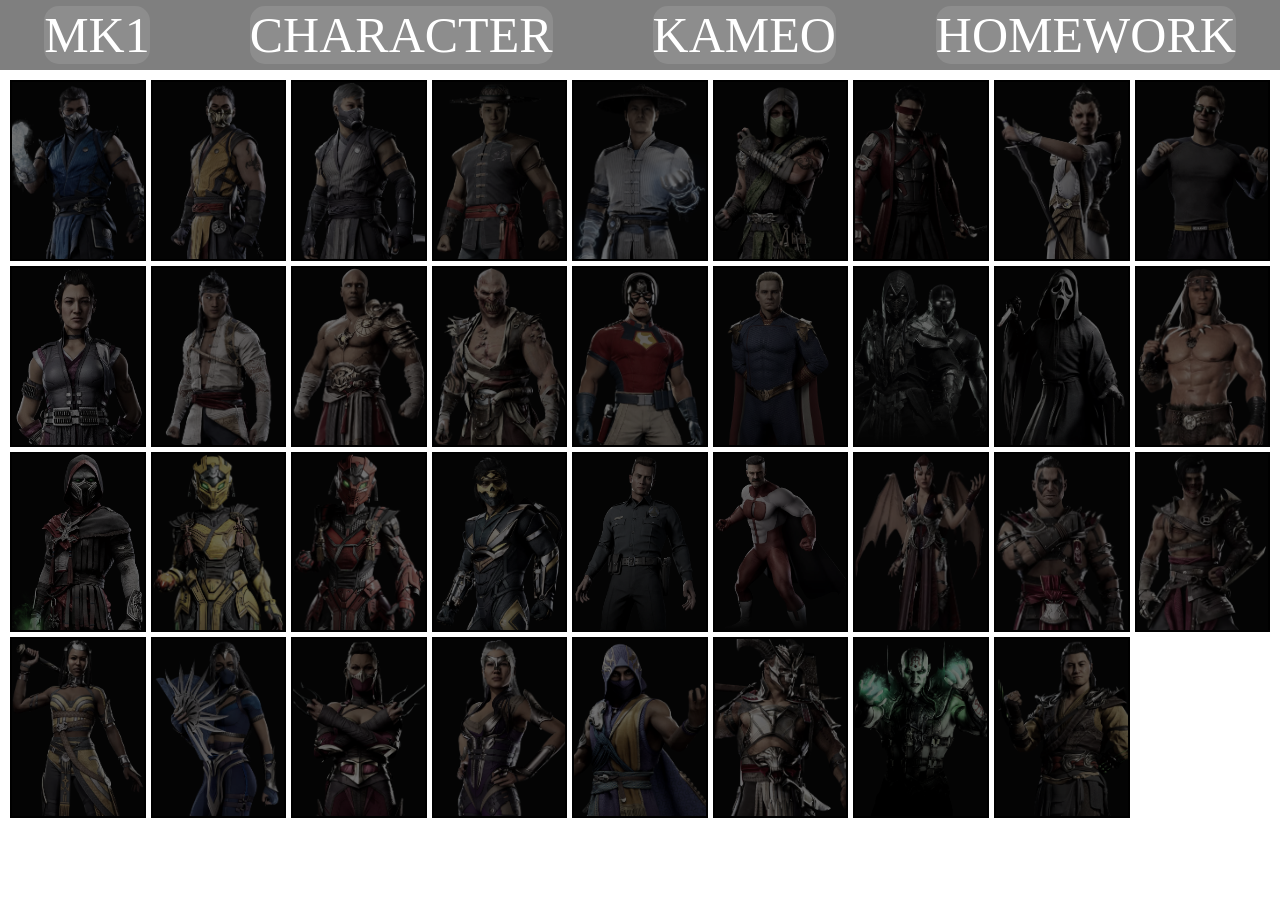
==== html/character.html @ e5477df3 "mk1" ====
<!DOCTYPE html>
<html lang="en">
<head>
    <meta charset="UTF-8">
    <title>Title</title>
    <link rel="stylesheet" href="../css/index.css">
    <link rel="stylesheet" href="../css/character.css">

</head>
<body>
<div class="head">
    <a href="../index.html" class="logo">
        <header class="link">MK1</header>
    </a>
    <a href="character.html">
        <div class="link" id="character">CHARACTER</div>
    </a>
    <a href="kameo.html">
        <div class="link" id="cameo">KAMEO</div>
    </a>
    <a href="homework.html">
        <div class="link" id="homeWork"> HOMEWORK</div>
    </a>
</div>








<div class="fighters">
    <div class="fighter" id="sub-zero" style="--img: url('../img/sub-zero.png')"><span>SUB-ZERO</span></div>
    <div class="fighter" id="scorpion" style="--img: url('../img/Scorpion.png')"><span>SCORPION</span></div>
    <div class="fighter" id="smoke" style="--img: url('../img/Smoke.png')"><span>SMOKE</span></div>
    <div class="fighter" id="kung-lao" style="--img: url('../img/Kung_Lao.png')"><span>KUNG LAO</span></div>
    <div class="fighter" id="raiden" style="--img: url('../img/Raiden.webp')"><span>RAIDEN</span></div>
    <div class="fighter" id="reptile" style="--img: url('../img/Reptile.png')"><span>REPTILE</span></div>
    <div class="fighter" id="kenshi" style="--img: url('../img/Kenshi.png')"><span>KENSHI</span></div>
    <div class="fighter" id="ashrah" style="--img: url('../img/Ashrah.webp')"><span>ASHRAH</span></div>
    <div class="fighter" id="johnny-cage" style="--img: url('../img/Johnny_Cage.png')"><span>JOHNNY CAGE</span></div>
    <div class="fighter" id="li-mei" style="--img: url('../img/LiMei.webp')"><span>LI MEI</span></div>
    <div class="fighter" id="liu-kang" style="--img: url('../img/Liu_Kang.png')"><span>LIU KANG</span></div>
    <div class="fighter" id="geras" style="--img: url('../img/Geras.webp')"><span>GERAS</span></div>
    <div class="fighter" id="baraka" style="--img: url('../img/Baraka.png')"><span>BARAKA</span></div>
    <div class="fighter" id="peacemaker" style="--img: url('../img/Peacemaker.png')"><span>PEACEMAKER</span></div>
    <div class="fighter" id="homelander" style="--img: url('../img/Homelander.webp')"><span>HOMELANDER</span></div>
    <div class="fighter" id="noob-saibot" style="--img: url('../img/Noob_saibot.png')"><span>NOOB SAIBOT</span></div>
    <div class="fighter" id="ghostface" style="--img: url('../img/Ghostface.webp')"><span>GHOSTFACE</span></div>
    <div class="fighter" id="conan" style="--img: url('../img/Conan.webp')"><span>CONAN</span></div>
    <div class="fighter" id="ermac" style="--img: url('../img/Ermac.webp')"><span>ERMAC</span></div>
    <div class="fighter" id="cyrax" style="--img: url('../img/Cyrax_MK1.webp')"><span>CYRAX</span></div>
    <div class="fighter" id="sektor" style="--img: url('../img/Sektor.webp')"><span>SEKTOR</span></div>
    <div class="fighter" id="takeda" style="--img: url('../img/Takeda.webp')"><span>TAKEDA</span></div>
    <div class="fighter" id="t-1000" style="--img: url('../img/T-1000.webp')"><span>T-1000</span></div>
    <div class="fighter" id="omni-man" style="--img: url('../img/Omni_Man.webp')"><span>OMNI-MAN</span></div>
    <div class="fighter" id="nitara" style="--img: url('../img/Nitara.webp')"><span>NITARA</span></div>
    <div class="fighter" id="reiko" style="--img: url('../img/Reiko.webp')"><span>REIKO</span></div>
    <div class="fighter" id="havik" style="--img: url('../img/Havik.webp')"><span>HAVIK</span></div>
    <div class="fighter" id="tanya" style="--img: url('../img/Tanya.webp')"><span>TANYA</span></div>
    <div class="fighter" id="kitana" style="--img: url('../img/Kitana.png')"><span>KITANA</span></div>
    <div class="fighter" id="mileena" style="--img: url('../img/Mileena.png')"><span>MILEENA</span></div>
    <div class="fighter" id="sindel" style="--img: url('../img/Sindel.png')"><span>SINDEL</span></div>
    <div class="fighter" id="rain" style="--img: url('../img/Rain.png')"><span>RAIN</span></div>
    <div class="fighter" id="general-shao" style="--img: url('../img/General_Shao.png')"><span>GENERAL SHAO</span></div>
    <div class="fighter" id="quan-chi" style="--img: url('../img/kyan_chi.png')"><span>QUAN CHI</span></div>
    <div class="fighter" id="shang-tsung" style="--img: url('../img/ShangTsung.png')"><span>SHANG TSUNG</span></div>
</div>
<div class="fm" id="fighterModal">
    <div class="fm__box">
        <button class="fm__close" aria-label="Закрыть">×</button>
        <button class="fm__nav fm__prev" aria-label="Предыдущий">‹</button>
        <button class="fm__nav fm__next" aria-label="Следующий">›</button>

        <div class="fm__portrait"></div>

        <div class="fm__body">
            <h2 class="fm__name"></h2>
            <div class="fm__tabs">
                <button class="fm__tab active" data-tab="info">Инфо</button>
                <button class="fm__tab" data-tab="combos">Комбо</button>
                <button class="fm__tab" data-tab="fatality">Фаталити</button>
            </div>
            <div class="fm__content"></div>
        </div>
    </div>
</div>







<div class="modal" id="modal">
    <div class="modal1">
        <div class="modal1_content">Регистрация</div>
        <div class="modal1_input_content">Gmail</div>
        <input type="text" class="inputModal" id="gmail_input">

        <div class="modal1_input_content">Phone Number</div>
        <input type="text" class="inputModal" id="phone_input">
        <span class="result"></span>
        <button class="modal_btn">ПРОВЕРИТЬ </button>

    </div>
</div>
<script src="../js/main.js"></script>
<script src="../js/fighters.js"></script>
<script src="../js/character.js"></script>

</body>
</html>
---- css/index.css ----
body{
    background-image: url("https://i.playground.ru/i/pix/3440147/image.jpg");
    background-size: cover;
    padding: 0;
    margin: 0;
    background-position: center;
    background-repeat: no-repeat;
    background-attachment: fixed;
}
.head{
    width: 100%;
    background-color: #00000080;
    height: 70px;
    display: flex;
    justify-content: center;
    align-items: center;
    gap: 100px;
    font-size: 50px;
    color: white;
    text-align: center;
    font-family: "Comic Sans MS", cursive;
}
.link{
    border: 3px rgb(255 255 255 / 0.11);
    border-radius: 15px;
    background-color: rgb(255 255 255 / 0.11);
    transition: transform 0.6s ease, background-color 0.6s ease,color 0.9s ease;

}
.link:hover{
    transform: scale(1.2);
    color: #42aee8;
    background-color: rgb(255 255 255 / 0.42);
    cursor: pointer;
}
.modal{
    display: none;
}
.modal.active{
    display: block;
    width: 100%;
    height: 100% ;
    position: fixed;
    inset: 0;
    background-color: rgb(0 0 0 / 0.85);
}

.modal1{
    width: 25%;
    height: 55%;
    position: absolute;
    top: 25%;
    left: 37.5%;
    background-color: rgb(60 31 89);
    border: 10px solid #1f0832;
    border-radius: 15px;

    font-family: Arial, Helvetica, sans-serif;

}
.inputModal{
    display: flex;
    justify-content: center;
    align-items: center;
    width: 70%;
    height: 10%;
    margin: 25px auto;
    border: 5px solid #8309d6;
    border-radius: 10px;
    background-color: rgb(110 98 98);
    cursor: pointer;
    font-size: 50px;
    transition: transform 0.6s ease;
}
.inputModal:hover{
    transform: scale(1.05);
}
.modal1_content{
    display: flex;
    justify-content: center;
    align-items: center;
    width: 99%;
    height: 10%;
    font-size: 50px;
    color: #1c17bd;
}
.modal_btn{
    display: flex;
    justify-content: center;
    align-items: center;
    width: 50%;
    height: 10%;
    margin:  auto;
    border: 3px solid #8309d6;
    background-color: rgb(119 0 255);
    border-radius: 10px;
    cursor: pointer;
    color: #000000;
    font-size: 32px;
    font-family: Arial, Helvetica, sans-serif;
    font-weight: bold;
    transition: transform 0.3s ease, color 2.9s ease;
}
.modal_btn:hover{
    transform: scale(1.25);
    color: #066722;
}
.modal1_input_content{
    display: flex;
    justify-content: center;
    align-items: center;
    color: #000107;
    font-size: 32px;
    margin-top: 10px;
}
.result{
    display: flex;
    justify-content: center;
     align-items: center;
    background-color: rgb(0 0 0 / 0);
    width: 300px;
    font-size: 50px;
    height: 40px;
    margin: auto auto;
}
a{
    color: white;
    text-decoration: none;
}

.hero {
    position: relative;
    height: 100vh;
    overflow: hidden;
    background: #000;
}

/* видео «cover»: заполняет экран любой формы, лишнее обрезается */
.hero__video {
    position: absolute;
    top: 50%;
    left: 50%;
    width: 100vw;
    height: 56.25vw;          /* 16:9 */
    min-width: 177.78vh;
    min-height: 100vh;
    transform: translate(-50%, -50%);
    pointer-events: none;     /* YouTube не показывает интерфейс */
    opacity: 0;
    transition: opacity 1s ease;
}

.hero.ready .hero__video { opacity: 1; }

/* затемнение, чтобы поверх видео читался текст */
.hero__shade {
    position: absolute;
    inset: 0;
    background: linear-gradient(to bottom, rgb(0 0 0 / 0.5), transparent 30%, rgb(0 0 0 / 0.6));
    pointer-events: none;
}
.random {
    padding: 80px 20px;
    background: rgb(10 10 10 / 0);
    color: white;
    text-align: center;
}

.random__title {
    margin: 0 0 40px;
    font-size: clamp(28px, 4vw, 48px);
    text-transform: uppercase;
    letter-spacing: 3px;
    color: #1c17bd;
    box-shadow: 10px 10px 10px #000;
    background-color: black;
}

.random__grid {
    display: grid;
    grid-template-columns: repeat(2, minmax(0, 280px));
    gap: 30px;
    justify-content: center;
}

.rcard {
    --color: #ffffff;
    display: flex;
    flex-direction: column;
    text-align: left;
    background: rgb(17 17 17 / 1);
    border: 3px solid var(--color);
    box-shadow: 0 0 30px color-mix(in srgb, var(--color) 60%, transparent);
    transition: opacity 0.3s ease, transform 0.3s ease;
}

.rcard.hide { opacity: 0; transform: translateY(15px); }

.rcard__img {
    aspect-ratio: 4 / 3;
    background-image: var(--img);
    background-size: cover;
    background-position: top center;
    background-repeat: no-repeat;
    background-color: color-mix(in srgb, var(--color) 20%, #0a0a0a);
}

.rcard__body { padding: 20px; }

.rcard__tag {
    font-size: 14px;
    letter-spacing: 2px;
    text-transform: uppercase;
    color: #999;
}

.rcard__name {
    margin: 6px 0 12px;
    font-size: 32px;
    text-transform: uppercase;
    color: var(--color);
}

.rcard__text {
    margin: 0 0 16px;
    line-height: 1.5;
    color: #ccc;
}

.rcard__link {
    display: inline-block;
    padding: 8px 18px;
    border: 2px solid var(--color);
    color: var(--color);
    text-transform: uppercase;
    transition: background 0.2s, color 0.2s;
}

.rcard__link:hover {
    background: var(--color);
    color: #000;
}

.random__btn {
    margin-top: 40px;
    padding: 12px 36px;
    background: transparent;
    color: white;
    border: 2px solid white;
    font-size: 20px;
    text-transform: uppercase;
    cursor: pointer;
    transition: background 0.2s, color 0.2s;
}

.random__btn:hover { background: white; color: black; }

@media (max-width: 900px) {
    .random__grid { grid-template-columns: 1fr; }
}
.games {
    padding: 80px 20px;
    background: rgb(5 5 5 / 0.72);
    backdrop-filter: blur(6px);
    color: white;
    text-align: center;
}

.games__title {
    margin: 0 0 30px;
    font-size: clamp(28px, 4vw, 48px);
    text-transform: uppercase;
    letter-spacing: 3px;
}

.games__tabs {
    display: flex;
    justify-content: center;
    gap: 10px;
    margin-bottom: 40px;
}

.gtab, .gbtn {
    padding: 10px 26px;
    background: transparent;
    color: #aaa;
    border: 2px solid #333;
    font-size: 18px;
    text-transform: uppercase;
    cursor: pointer;
    transition: color 0.2s, border-color 0.2s, background 0.2s;
}

.gtab:hover, .gbtn:hover { color: white; border-color: white; }
.gtab.active { color: #3ea6ff; border-color: #3ea6ff; }

.game[hidden], .gbtn[hidden] { display: none; }

.gstats { margin-top: 24px; color: #999; font-size: 18px; }
.gstats b { color: white; }

/* ---------- силуэт ---------- */
.sil { --color: #ffffff; max-width: 520px; margin: 0 auto; }

.sil__frame {
    aspect-ratio: 3 / 4;
    max-height: 480px;
    margin: 0 auto 24px;
    background: color-mix(in srgb, var(--color) 12%, #0a0a0a);
    border: 3px solid #333;
    transition: border-color 0.3s, box-shadow 0.3s;
}

.sil.done .sil__frame {
    border-color: var(--color);
    box-shadow: 0 0 30px var(--color);
}

.sil__img {
    width: 100%;
    height: 100%;
    background-size: contain;
    background-position: center bottom;
    background-repeat: no-repeat;
    filter: brightness(0);
    transition: filter 0.5s ease;
}

.sil__img.revealed { filter: none; }

.sil__opts {
    display: grid;
    grid-template-columns: 1fr 1fr;
    gap: 10px;
}

.sil__opt {
    padding: 12px;
    background: #111;
    color: white;
    border: 2px solid #333;
    font-size: 18px;
    text-transform: uppercase;
    cursor: pointer;
    transition: border-color 0.2s, background 0.2s;
}

.sil__opt:hover:not(:disabled) { border-color: white; }
.sil__opt:disabled { cursor: default; }
.sil__opt.right { border-color: #2ecc40; background: #12301a; }
.sil__opt.wrong { border-color: #e53935; background: #3a1414; }

#silNext { margin-top: 20px; }

/* ---------- Test Your Might ---------- */
.might { max-width: 700px; margin: 0 auto; }
.might__info { color: #bbb; line-height: 1.5; margin-bottom: 20px; }

.might__timer {
    font-size: 56px;
    font-weight: bold;
    margin-bottom: 14px;
}

.might__bar {
    position: relative;
    height: 56px;
    background: rgb(17 17 17);
    border: 3px solid #444;
    overflow: hidden;
}

.might__fill {
    height: 100%;
    width: 0;
    background: linear-gradient(90deg, #8a1c1c, #e53935);
}

.might__bar.ready .might__fill {
    background: linear-gradient(90deg, #b8860b, #ffd54f);
    box-shadow: 0 0 20px #ffd54f;
}

.might__goal {
    position: absolute;
    top: 0; bottom: 0;
    left: 80%;
    width: 3px;
    background: white;
}

.might__pct {
    position: absolute;
    inset: 0;
    display: flex;
    align-items: center;
    justify-content: center;
    font-size: 24px;
    font-weight: bold;
    text-shadow: 0 0 6px black;
}

.might__msg { min-height: 32px; margin: 16px 0; font-size: 22px; }
.might__msg.win { color: #ffd54f; }
.might__msg.lose { color: #e53935; }

.might__btns { display: flex; justify-content: center; gap: 12px; }
.gbtn--hit { color: #ffd54f; border-color: #ffd54f; }

.might__bar.shake { animation: shake 0.3s; }

@keyframes shake {
    25% { transform: translateX(-8px); }
    75% { transform: translateX(8px); }
}
.might__key {
    width: 90px;
    height: 90px;
    margin: 0 auto 16px;
    display: flex;
    align-items: center;
    justify-content: center;
    font-size: 52px;
    font-weight: bold;
    color: #ffd54f;
    background: #111;
    border: 3px solid #ffd54f;
    box-shadow: 0 0 20px rgb(255 213 79 / 0.4);
    transition: border-color 0.1s, color 0.1s;
}

.might__key.bad {
    color: #e53935;
    border-color: #e53935;
    box-shadow: 0 0 20px #e53935;
}
---- css/character.css ----
body {
    background-image: url("https://preview.redd.it/mk1-khaos-reigns-wallpaper-4k-v0-tfqk1qcururd1.png?width=1920&format=png&auto=webp&s=413e20725092c47ccb6a5b30abfbea3f8fd3d44e");
    background-size: cover;
    background-position: center;
    background-repeat: no-repeat;
    background-attachment: fixed;
}

.fighters {
    margin-top: 10px;
    display: grid;
    grid-template-columns: repeat(9, 1fr);
    gap: 5px;
    padding: 0 10px;
}
.fighter {
    --color: #ffffff;
    position: relative;
    aspect-ratio: 3 / 4;
    background-image: var(--img);
    background-size: cover;
    background-position: top center;
    background-repeat: no-repeat;
    border: 2px solid black;
    box-sizing: border-box;
    background-color:#0a0a0a;
    filter: brightness(0.45) grayscale(0.5);   /* затемнены всегда */

    transition: transform 0.3s ease, border-color 0.3s ease,
    box-shadow 0.3s ease, filter 0.3s ease;
}


/* тёмный градиент снизу, чтобы имя читалось */
.fighter::after {
    content: "";
    position: absolute;
    inset: 0;
    background: linear-gradient(to top, rgb(0 0 0 / 0.8), transparent 50%);
    opacity: 0;
    transition: opacity 0.3s ease;
    pointer-events: none;
}

/* имя бойца */
.fighter span {
    position: absolute;
    left: 50%;
    bottom: 8px;
    z-index: 1;                       /* поверх градиента */
    transform: translateX(-50%) scale(1);
    white-space: nowrap;
    color: transparent;               /* в покое текста не видно */
    font-size: clamp(11px, 1vw, 18px);
    font-weight: bold;
    text-transform: uppercase;
    letter-spacing: 1px;
    pointer-events: none;
    transition: transform 0.3s ease, color 0.3s ease;
}

.fighter:hover {
    transform: scale(1.15);
    z-index: 2;
    border-color: var(--color);
    box-shadow: 0 0 20px var(--color);
    filter: brightness(1) grayscale(0);
    background-color: color-mix(in srgb, var(--color) 25%, #0a0a0a);
}

.fighter:hover::after {
    opacity: 1;
}

.fighter:hover span {
    color: var(--color);
    text-shadow: 0 0 6px black;
    transform: translateX(-50%) scale(1.4);   /* текст крупнее карточки */
}

/* цвета бойцов */
#sub-zero     { --color: #3ea6ff; }
#scorpion     { --color: #ffb300; }
#smoke        { --color: #c6c2b0; }
#kung-lao     { --color: #ca7b7b; }
#raiden       { --color: #4fc3f7; }
#reptile      { --color: #2ecc40; }
#kenshi       { --color: #c62828; }
#ashrah       { --color: #f0e6c8; }
#johnny-cage  { --color: #ffe082; }
#li-mei       { --color: #ab47bc; }
#liu-kang     { --color: #ff6d00; }
#geras        { --color: #d4a24c; }
#baraka       { --color: #d32f2f; }
#peacemaker   { --color: #ff7043; }
#homelander   { --color: #2979ff; }
#noob-saibot  { --color: #b388ff; }
#ghostface    { --color: #877d7d; }
#conan        { --color: #c68642; }
#ermac        { --color: #e53935; }
#cyrax        { --color: #ffee00; }
#sektor       { --color: #ff3d00; }
#takeda       { --color: #f9a825; }
#t-1000       { --color: #b0bec5; }
#omni-man     { --color: #ff1744; }
#nitara       { --color: #ce93d8; }
#reiko        { --color: #ad1457; }
#havik        { --color: #ff8a80; }
#tanya        { --color: #ffb74d; }
#kitana       { --color: #42a5f5; }
#mileena      { --color: #d81b60; }
#sindel       { --color: #80deea; }
#rain         { --color: #7c4dff; }
#general-shao { --color: #ef6c00; }
#quan-chi     { --color: #69f0ae; }
#shang-tsung  { --color: #81c784; }
.fighters:hover .fighter:not(:hover) {
    filter: brightness(0.4) grayscale(0.6);
}

.fighter {
    transition: transform 0.3s ease, border-color 0.3s ease,
    box-shadow 0.3s ease, filter 0.3s ease;
}

.fm {
    --color: #ffffff;
    display: none;
    position: fixed;
    inset: 0;
    z-index: 100;
    background: rgb(0 0 0 / 0.85);
    align-items: center;
    justify-content: center;
    padding: 20px;
}

.fm.open { display: flex; }

body.no-scroll { overflow: hidden; }

.fm__box {
    position: relative;
    display: flex;
    width: min(1000px, 100%);
    height: min(600px, 90vh);
    background: #0a0a0a;
    border: 3px solid var(--color);
    box-shadow: 0 0 40px var(--color);
    color: white;
}

.fm__portrait {
    flex: 0 0 40%;
    background-image: var(--img);
    background-size: cover;
    background-position: top center;
    background-repeat: no-repeat;
    background-color: color-mix(in srgb, var(--color) 20%, #0a0a0a);
}

.fm__body {
    flex: 1;
    display: flex;
    flex-direction: column;
    padding: 30px;
    min-width: 0;
}

.fm__name {
    margin: 0 0 20px;
    font-size: 40px;
    text-transform: uppercase;
    color: var(--color);
    text-shadow: 0 0 10px black;
}

.fm__tabs {
    display: flex;
    gap: 10px;
    margin-bottom: 20px;
}

.fm__tab {
    padding: 8px 18px;
    background: transparent;
    color: #aaa;
    border: 2px solid #333;
    font-size: 16px;
    text-transform: uppercase;
    cursor: pointer;
    transition: color 0.2s, border-color 0.2s, background 0.2s;
}

.fm__tab:hover { color: white; }

.fm__tab.active {
    color: var(--color);
    border-color: var(--color);
    background: color-mix(in srgb, var(--color) 15%, transparent);
}

.fm__content {
    flex: 1;
    overflow-y: auto;
    font-size: 18px;
    line-height: 1.5;
}

.fm__combo {
    padding: 10px 0;
    border-bottom: 1px solid #333;
}

.fm__combo b { color: var(--color); }

.fm__video {
    width: 100%;
    aspect-ratio: 16 / 9;
    border: 0;
}

.fm__empty { color: #777; }

.fm__close,
.fm__nav {
    position: absolute;
    background: rgb(0 0 0 / 0.6);
    color: white;
    border: 2px solid #333;
    cursor: pointer;
    font-size: 28px;
    line-height: 1;
    transition: color 0.2s, border-color 0.2s;
}

.fm__close:hover,
.fm__nav:hover { color: var(--color); border-color: var(--color); }

.fm__close { top: 10px; right: 10px; width: 40px; height: 40px; z-index: 2; }

.fm__nav { top: 50%; width: 40px; height: 60px; transform: translateY(-50%); z-index: 2; }
.fm__prev { left: -50px; }
.fm__next { right: -50px; }
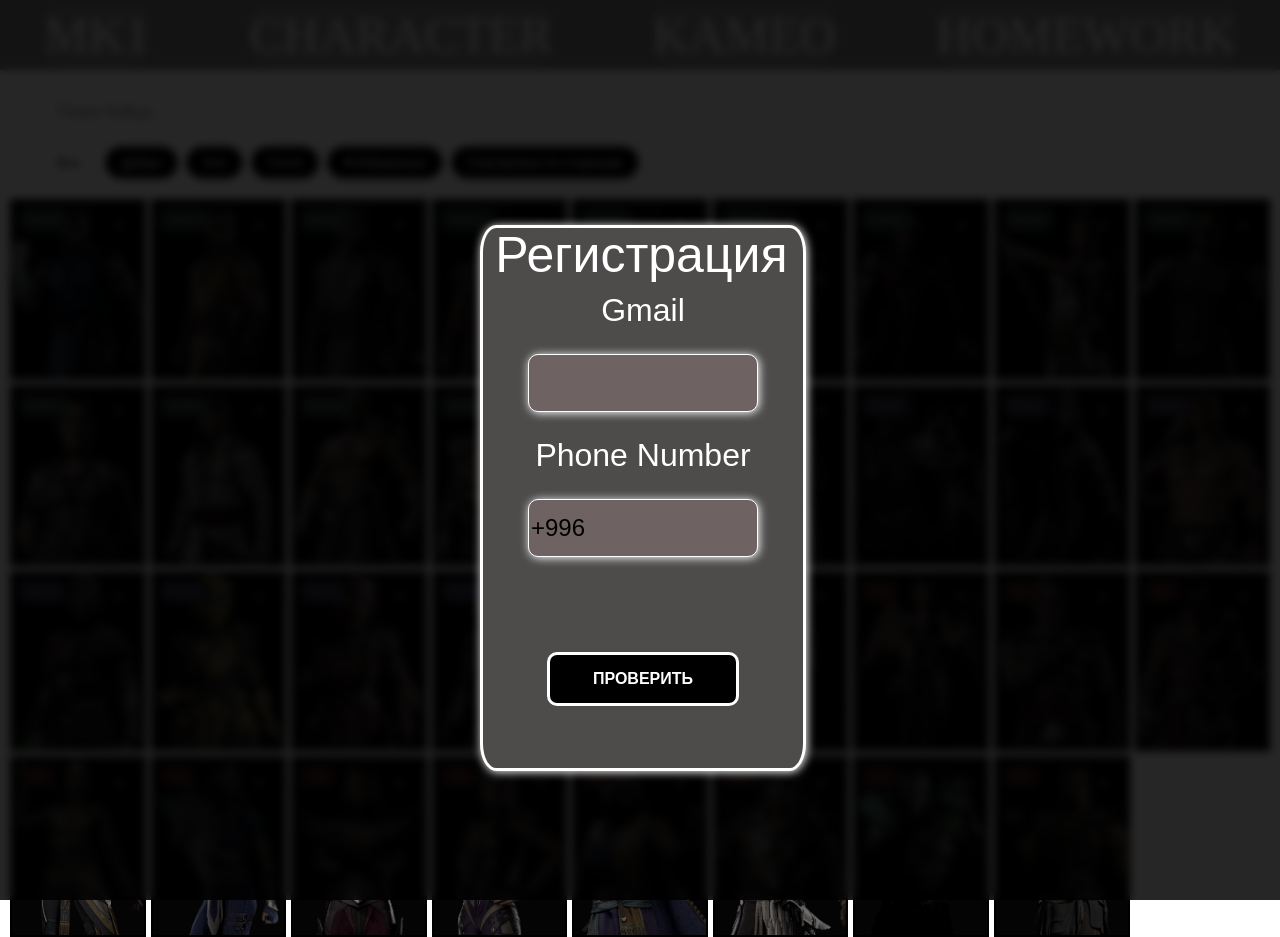
==== commit ca8995ae: "mk1" ====
--- a/html/character.html
+++ b/html/character.html
@@ -26,7 +26,17 @@
 
 
 
-
+<div class="controls">
+    <input type="search" id="fSearch" placeholder="Поиск бойца...">
+    <div class="chips">
+        <button class="chip active" data-side="all">Все</button>
+        <button class="chip" data-side="good">Добро</button>
+        <button class="chip" data-side="evil">Зло</button>
+        <button class="chip" data-side="guest">Гости</button>
+        <button class="chip" id="favOnly">♥ Избранные</button>
+        <button class="chip" id="sortSide">Сортировка по сторонам</button>
+    </div>
+</div>
 
 
 
@@ -106,9 +116,10 @@
 
     </div>
 </div>
-<script src="../js/main.js"></script>
 <script src="../js/fighters.js"></script>
 <script src="../js/character.js"></script>
+<script src="../js/filters.js"></script>
+<script src="../js/modal.js"></script>
 
 </body>
 </html>
--- a/css/index.css
+++ b/css/index.css
@@ -7,6 +7,9 @@
     background-repeat: no-repeat;
     background-attachment: fixed;
 }
+body:has(.modal.active) {
+    overflow: hidden;
+}
 .head{
     width: 100%;
     background-color: #00000080;
@@ -43,18 +46,20 @@
     position: fixed;
     inset: 0;
     background-color: rgb(0 0 0 / 0.85);
+    backdrop-filter: blur(4px);
+
 }
 
 .modal1{
     width: 25%;
-    height: 55%;
+    height: 60%;
     position: absolute;
     top: 25%;
     left: 37.5%;
-    background-color: rgb(60 31 89);
-    border: 10px solid #1f0832;
-    border-radius: 15px;
-
+    background-color: #4e4b4b;
+    border: 3px solid #ffffff;
+    border-radius: 5%;
+    box-shadow: 1px 1px 10px #ffffff;
     font-family: Arial, Helvetica, sans-serif;
 
 }
@@ -65,16 +70,20 @@
     width: 70%;
     height: 10%;
     margin: 25px auto;
-    border: 5px solid #8309d6;
+    border: 1px solid #ffffff;
+    box-shadow: 1px 1px 10px #ffffff;
     border-radius: 10px;
     background-color: rgb(110 98 98);
     cursor: pointer;
-    font-size: 50px;
-    transition: transform 0.6s ease;
+    font-size: 24px;
+    transition: transform 0.6s ease, box-shadow 0.6s ease;
 }
 .inputModal:hover{
     transform: scale(1.05);
-}
+    box-shadow: 4px 4px 15px #d8d6d6;
+
+}
+
 .modal1_content{
     display: flex;
     justify-content: center;
@@ -82,21 +91,21 @@
     width: 99%;
     height: 10%;
     font-size: 50px;
-    color: #1c17bd;
+    color: #ffffff;
 }
 .modal_btn{
     display: flex;
     justify-content: center;
     align-items: center;
-    width: 50%;
+    width: 60%;
     height: 10%;
     margin:  auto;
-    border: 3px solid #8309d6;
-    background-color: rgb(119 0 255);
+    border: 3px solid #ffffff;
+    background-color: rgb(0 0 0);
     border-radius: 10px;
     cursor: pointer;
-    color: #000000;
-    font-size: 32px;
+    color: #ffffff;
+    font-size: 16px;
     font-family: Arial, Helvetica, sans-serif;
     font-weight: bold;
     transition: transform 0.3s ease, color 2.9s ease;
@@ -109,19 +118,22 @@
     display: flex;
     justify-content: center;
     align-items: center;
-    color: #000107;
+    color: #ffffff;
     font-size: 32px;
     margin-top: 10px;
 }
 .result{
     display: flex;
     justify-content: center;
-     align-items: center;
+    align-items: center;
     background-color: rgb(0 0 0 / 0);
-    width: 300px;
-    font-size: 50px;
-    height: 40px;
+    width: 100%;
+    font-size: 32px;
+
+    height: 70px;
     margin: auto auto;
+    z-index: 2;
+
 }
 a{
     color: white;
@@ -433,4 +445,9 @@
     color: #e53935;
     border-color: #e53935;
     box-shadow: 0 0 20px #e53935;
+}
+.user { margin-left: auto; }
+.user__out {
+    background: none; border: none; color: inherit;
+    text-decoration: underline; cursor: pointer; font: inherit;
 }
--- a/css/character.css
+++ b/css/character.css
@@ -241,4 +241,52 @@
 
 .fm__nav { top: 50%; width: 40px; height: 60px; transform: translateY(-50%); z-index: 2; }
 .fm__prev { left: -50px; }
-.fm__next { right: -50px; }+.fm__next { right: -50px; }
+.controls { max-width: 1200px; margin: 20px auto; padding: 0 16px; }
+
+#fSearch {
+
+    width: 100%;
+    padding: 12px 16px;
+    margin-bottom: 12px;
+    background: rgb(255 255 255);
+    color: #000000;
+    border: 1px solid rgba(255,255,255,.35);
+    border-radius: 10px;
+    font-size: 16px;
+}
+#fSearch:focus { outline: none; border-color: #fff; box-shadow: 0 0 8px rgba(255,255,255,.4); }
+
+.chips { display: flex; flex-wrap: wrap; gap: 8px; }
+.chip {
+    padding: 8px 16px;
+    border-radius: 20px;
+    cursor: pointer;
+    background: black;
+    color: #fff;
+    border: 1px solid rgba(255,255,255,.4);
+    transition: background .2s, color .2s;
+}
+.chip:hover { background: rgb(191 177 177 / 0.75); }
+.chip.active { background: #fff; color: #000; }
+
+.fighter { position: relative; }
+.is-hidden { display: none !important; }
+.fighters__empty { text-align: center; color: #ccc; margin: 40px 0; }
+
+.heart {
+    position: absolute; top: 8px; right: 8px; z-index: 2;
+    width: 34px; height: 34px; border-radius: 50%; cursor: pointer;
+    background: rgba(0,0,0,.55); color: #888; border: none; font-size: 18px;
+    transition: transform .2s, color .2s;
+}
+.heart:hover { transform: scale(1.15); }
+.heart.on { color: #ff3b5c; }
+
+.badge {
+    position: absolute; top: 8px; left: 8px; z-index: 2;
+    padding: 3px 8px; border-radius: 6px; font-size: 12px; font-style: normal; color: #fff;
+}
+.badge--good  { background: #2e8b57; }
+.badge--evil  { background: #b22222; }
+.badge--guest { background: #6a5acd; }
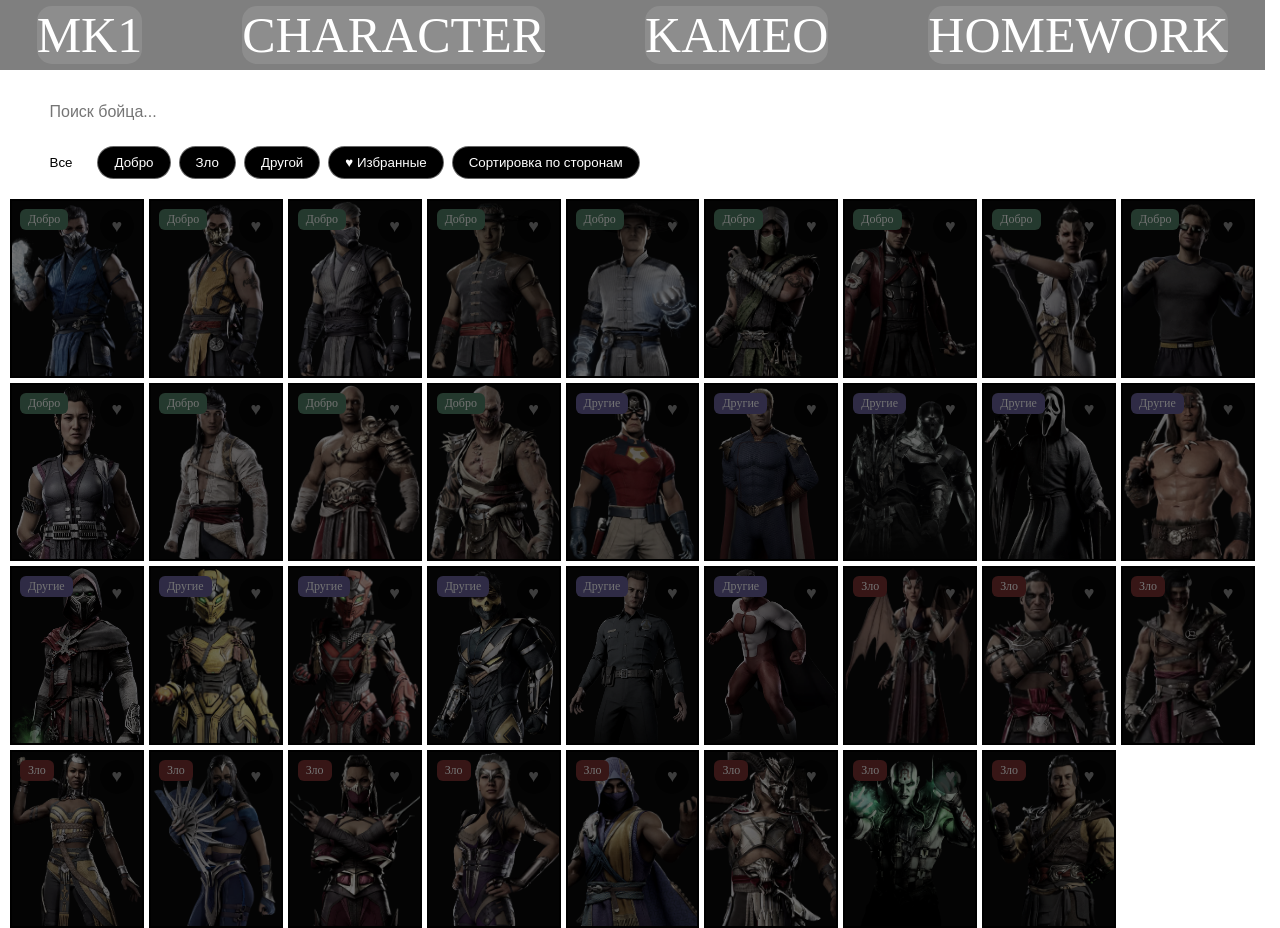
==== commit fa78c475: "mk1" ====
--- a/html/character.html
+++ b/html/character.html
@@ -32,7 +32,7 @@
         <button class="chip active" data-side="all">Все</button>
         <button class="chip" data-side="good">Добро</button>
         <button class="chip" data-side="evil">Зло</button>
-        <button class="chip" data-side="guest">Гости</button>
+        <button class="chip" data-side="guest">Другой</button>
         <button class="chip" id="favOnly">♥ Избранные</button>
         <button class="chip" id="sortSide">Сортировка по сторонам</button>
     </div>
@@ -40,43 +40,8 @@
 
 
 
-<div class="fighters">
-    <div class="fighter" id="sub-zero" style="--img: url('../img/sub-zero.png')"><span>SUB-ZERO</span></div>
-    <div class="fighter" id="scorpion" style="--img: url('../img/Scorpion.png')"><span>SCORPION</span></div>
-    <div class="fighter" id="smoke" style="--img: url('../img/Smoke.png')"><span>SMOKE</span></div>
-    <div class="fighter" id="kung-lao" style="--img: url('../img/Kung_Lao.png')"><span>KUNG LAO</span></div>
-    <div class="fighter" id="raiden" style="--img: url('../img/Raiden.webp')"><span>RAIDEN</span></div>
-    <div class="fighter" id="reptile" style="--img: url('../img/Reptile.png')"><span>REPTILE</span></div>
-    <div class="fighter" id="kenshi" style="--img: url('../img/Kenshi.png')"><span>KENSHI</span></div>
-    <div class="fighter" id="ashrah" style="--img: url('../img/Ashrah.webp')"><span>ASHRAH</span></div>
-    <div class="fighter" id="johnny-cage" style="--img: url('../img/Johnny_Cage.png')"><span>JOHNNY CAGE</span></div>
-    <div class="fighter" id="li-mei" style="--img: url('../img/LiMei.webp')"><span>LI MEI</span></div>
-    <div class="fighter" id="liu-kang" style="--img: url('../img/Liu_Kang.png')"><span>LIU KANG</span></div>
-    <div class="fighter" id="geras" style="--img: url('../img/Geras.webp')"><span>GERAS</span></div>
-    <div class="fighter" id="baraka" style="--img: url('../img/Baraka.png')"><span>BARAKA</span></div>
-    <div class="fighter" id="peacemaker" style="--img: url('../img/Peacemaker.png')"><span>PEACEMAKER</span></div>
-    <div class="fighter" id="homelander" style="--img: url('../img/Homelander.webp')"><span>HOMELANDER</span></div>
-    <div class="fighter" id="noob-saibot" style="--img: url('../img/Noob_saibot.png')"><span>NOOB SAIBOT</span></div>
-    <div class="fighter" id="ghostface" style="--img: url('../img/Ghostface.webp')"><span>GHOSTFACE</span></div>
-    <div class="fighter" id="conan" style="--img: url('../img/Conan.webp')"><span>CONAN</span></div>
-    <div class="fighter" id="ermac" style="--img: url('../img/Ermac.webp')"><span>ERMAC</span></div>
-    <div class="fighter" id="cyrax" style="--img: url('../img/Cyrax_MK1.webp')"><span>CYRAX</span></div>
-    <div class="fighter" id="sektor" style="--img: url('../img/Sektor.webp')"><span>SEKTOR</span></div>
-    <div class="fighter" id="takeda" style="--img: url('../img/Takeda.webp')"><span>TAKEDA</span></div>
-    <div class="fighter" id="t-1000" style="--img: url('../img/T-1000.webp')"><span>T-1000</span></div>
-    <div class="fighter" id="omni-man" style="--img: url('../img/Omni_Man.webp')"><span>OMNI-MAN</span></div>
-    <div class="fighter" id="nitara" style="--img: url('../img/Nitara.webp')"><span>NITARA</span></div>
-    <div class="fighter" id="reiko" style="--img: url('../img/Reiko.webp')"><span>REIKO</span></div>
-    <div class="fighter" id="havik" style="--img: url('../img/Havik.webp')"><span>HAVIK</span></div>
-    <div class="fighter" id="tanya" style="--img: url('../img/Tanya.webp')"><span>TANYA</span></div>
-    <div class="fighter" id="kitana" style="--img: url('../img/Kitana.png')"><span>KITANA</span></div>
-    <div class="fighter" id="mileena" style="--img: url('../img/Mileena.png')"><span>MILEENA</span></div>
-    <div class="fighter" id="sindel" style="--img: url('../img/Sindel.png')"><span>SINDEL</span></div>
-    <div class="fighter" id="rain" style="--img: url('../img/Rain.png')"><span>RAIN</span></div>
-    <div class="fighter" id="general-shao" style="--img: url('../img/General_Shao.png')"><span>GENERAL SHAO</span></div>
-    <div class="fighter" id="quan-chi" style="--img: url('../img/kyan_chi.png')"><span>QUAN CHI</span></div>
-    <div class="fighter" id="shang-tsung" style="--img: url('../img/ShangTsung.png')"><span>SHANG TSUNG</span></div>
-</div>
+<div class="fighters"></div>
+
 <div class="fm" id="fighterModal">
     <div class="fm__box">
         <button class="fm__close" aria-label="Закрыть">×</button>
@@ -89,7 +54,6 @@
             <h2 class="fm__name"></h2>
             <div class="fm__tabs">
                 <button class="fm__tab active" data-tab="info">Инфо</button>
-                <button class="fm__tab" data-tab="combos">Комбо</button>
                 <button class="fm__tab" data-tab="fatality">Фаталити</button>
             </div>
             <div class="fm__content"></div>
@@ -102,21 +66,38 @@
 
 
 
+<div class="modal" id="modal" role="dialog" aria-modal="true" aria-labelledby="modalTitle">
+    <div class="modal__box">
+        <button type="button" class="modal__close" aria-label="Закрыть">×</button>
 
-<div class="modal" id="modal">
-    <div class="modal1">
-        <div class="modal1_content">Регистрация</div>
-        <div class="modal1_input_content">Gmail</div>
-        <input type="text" class="inputModal" id="gmail_input">
+        <form class="modal__form" id="modalForm" novalidate>
+            <h2 class="modal__title" id="modalTitle">Регистрация</h2>
+            <p class="modal__sub">Укажите почту и телефон</p>
 
-        <div class="modal1_input_content">Phone Number</div>
-        <input type="text" class="inputModal" id="phone_input">
-        <span class="result"></span>
-        <button class="modal_btn">ПРОВЕРИТЬ </button>
+            <div class="field">
+                <label for="gmail_input">Gmail</label>
+                <input type="email" id="gmail_input" name="gmail" placeholder="example@gmail.com" autocomplete="email" required>
+                <div class="field__error"></div>
+            </div>
 
+            <div class="field">
+                <label for="phone_input">Телефон</label>
+                <input type="tel" id="phone_input" name="phone" value="+996 " autocomplete="tel" inputmode="tel" required>
+                <div class="field__error"></div>
+            </div>
+
+            <button type="submit" class="modal__submit">Зарегистрироваться</button>
+            <p class="modal__msg" aria-live="polite"></p>
+        </form>
+
+        <div class="modal__success" hidden>
+            <div class="modal__check">✓</div>
+            <h3>Готово!</h3>
+            <p>Вы успешно зарегистрированы</p>
+        </div>
     </div>
 </div>
-<script src="../js/fighters.js"></script>
+<script src="../js/data.js"></script>
 <script src="../js/character.js"></script>
 <script src="../js/filters.js"></script>
 <script src="../js/modal.js"></script>
--- a/css/index.css
+++ b/css/index.css
@@ -7,7 +7,11 @@
     background-repeat: no-repeat;
     background-attachment: fixed;
 }
-body:has(.modal.active) {
+html{
+    scrollbar-gutter: stable;
+}
+body:has(.modal.active),
+body.no-scroll{
     overflow: hidden;
 }
 .head{
@@ -27,8 +31,7 @@
     border: 3px rgb(255 255 255 / 0.11);
     border-radius: 15px;
     background-color: rgb(255 255 255 / 0.11);
-    transition: transform 0.6s ease, background-color 0.6s ease,color 0.9s ease;
-
+    transition: transform 0.6s ease, background-color 0.6s ease, color 0.9s ease;
 }
 .link:hover{
     transform: scale(1.2);
@@ -36,149 +39,238 @@
     background-color: rgb(255 255 255 / 0.42);
     cursor: pointer;
 }
-.modal{
-    display: none;
-}
-.modal.active{
-    display: block;
-    width: 100%;
-    height: 100% ;
-    position: fixed;
-    inset: 0;
-    background-color: rgb(0 0 0 / 0.85);
-    backdrop-filter: blur(4px);
-
-}
-
-.modal1{
-    width: 25%;
-    height: 60%;
-    position: absolute;
-    top: 25%;
-    left: 37.5%;
-    background-color: #4e4b4b;
-    border: 3px solid #ffffff;
-    border-radius: 5%;
-    box-shadow: 1px 1px 10px #ffffff;
-    font-family: Arial, Helvetica, sans-serif;
-
-}
-.inputModal{
-    display: flex;
-    justify-content: center;
-    align-items: center;
-    width: 70%;
-    height: 10%;
-    margin: 25px auto;
-    border: 1px solid #ffffff;
-    box-shadow: 1px 1px 10px #ffffff;
-    border-radius: 10px;
-    background-color: rgb(110 98 98);
-    cursor: pointer;
-    font-size: 24px;
-    transition: transform 0.6s ease, box-shadow 0.6s ease;
-}
-.inputModal:hover{
-    transform: scale(1.05);
-    box-shadow: 4px 4px 15px #d8d6d6;
-
-}
-
-.modal1_content{
-    display: flex;
-    justify-content: center;
-    align-items: center;
-    width: 99%;
-    height: 10%;
-    font-size: 50px;
-    color: #ffffff;
-}
-.modal_btn{
-    display: flex;
-    justify-content: center;
-    align-items: center;
-    width: 60%;
-    height: 10%;
-    margin:  auto;
-    border: 3px solid #ffffff;
-    background-color: rgb(0 0 0);
-    border-radius: 10px;
-    cursor: pointer;
-    color: #ffffff;
-    font-size: 16px;
-    font-family: Arial, Helvetica, sans-serif;
-    font-weight: bold;
-    transition: transform 0.3s ease, color 2.9s ease;
-}
-.modal_btn:hover{
-    transform: scale(1.25);
-    color: #066722;
-}
-.modal1_input_content{
-    display: flex;
-    justify-content: center;
-    align-items: center;
-    color: #ffffff;
-    font-size: 32px;
-    margin-top: 10px;
-}
-.result{
-    display: flex;
-    justify-content: center;
-    align-items: center;
-    background-color: rgb(0 0 0 / 0);
-    width: 100%;
-    font-size: 32px;
-
-    height: 70px;
-    margin: auto auto;
-    z-index: 2;
-
-}
 a{
     color: white;
     text-decoration: none;
 }
 
-.hero {
+.modal{
+    position: fixed;
+    inset: 0;
+    z-index: 1000;
+    display: flex;
+    align-items: center;
+    justify-content: center;
+    padding: 16px;
+    background-color: rgb(0 0 0 / 0);
+    backdrop-filter: blur(0);
+    -webkit-backdrop-filter: blur(0);
+    opacity: 0;
+    visibility: hidden;
+    pointer-events: none;
+    transition:
+            opacity 0.4s ease,
+            background-color 0.4s ease,
+            backdrop-filter 0.4s ease,
+            -webkit-backdrop-filter 0.4s ease,
+            visibility 0s linear 0.4s;
+}
+.modal.active{
+    background-color: rgb(0 0 0 / 0.75);
+    backdrop-filter: blur(6px);
+    -webkit-backdrop-filter: blur(6px);
+    opacity: 1;
+    visibility: visible;
+    pointer-events: auto;
+    transition:
+            opacity 0.4s ease,
+            background-color 0.4s ease,
+            backdrop-filter 0.4s ease,
+            -webkit-backdrop-filter 0.4s ease,
+            visibility 0s;
+}
+.modal__box{
+    position: relative;
+    width: min(420px, 100%);
+    max-height: 100%;
+    overflow-y: auto;
+    padding: 36px 32px 32px;
+    box-sizing: border-box;
+    background: #26272c;
+    border: 1px solid rgb(255 255 255 / 0.25);
+    border-radius: 18px;
+    box-shadow: 0 20px 60px rgb(0 0 0 / 0.6), 0 0 30px rgb(66 174 232 / 0.15);
+    color: #fff;
+    font-family: Arial, Helvetica, sans-serif;
+    transform: translateY(24px) scale(0.94);
+    transition: transform 0.4s cubic-bezier(0.2, 0.8, 0.2, 1);
+}
+.modal.active .modal__box{
+    transform: none;
+}
+.modal__close{
+    position: absolute;
+    top: 12px;
+    right: 12px;
+    width: 36px;
+    height: 36px;
+    border: none;
+    border-radius: 50%;
+    background: transparent;
+    color: #aaa;
+    font-size: 26px;
+    line-height: 1;
+    cursor: pointer;
+    transition: background 0.2s, color 0.2s;
+}
+.modal__close:hover{
+    background: rgb(255 255 255 / 0.12);
+    color: #fff;
+}
+.modal__title{
+    margin: 0 0 6px;
+    font-size: 30px;
+    text-align: center;
+}
+.modal__sub{
+    margin: 0 0 24px;
+    text-align: center;
+    color: #a9a9b0;
+    font-size: 15px;
+}
+.field{
+    margin-bottom: 18px;
+}
+.field label{
+    display: block;
+    margin-bottom: 6px;
+    font-size: 14px;
+    color: #d6d6dc;
+}
+.field input{
+    width: 100%;
+    box-sizing: border-box;
+    padding: 12px 14px;
+    background: rgb(255 255 255 / 0.07);
+    color: #fff;
+    border: 1px solid rgb(255 255 255 / 0.3);
+    border-radius: 10px;
+    font-size: 17px;
+    transition: border-color 0.2s, box-shadow 0.2s;
+}
+.field input::placeholder{
+    color: #777;
+}
+.field input:focus{
+    outline: none;
+    border-color: #42aee8;
+    box-shadow: 0 0 0 3px rgb(66 174 232 / 0.25);
+}
+.field.invalid input{
+    border-color: #e53935;
+    box-shadow: 0 0 0 3px rgb(229 57 53 / 0.2);
+}
+.field__error{
+    min-height: 18px;
+    margin-top: 6px;
+    font-size: 13px;
+    color: #ff6b66;
+}
+.modal__submit{
+    width: 100%;
+    padding: 14px;
+    margin-top: 4px;
+    background: #42aee8;
+    color: #05131c;
+    border: 2px solid #42aee8;
+    border-radius: 10px;
+    font-size: 16px;
+    font-weight: bold;
+    text-transform: uppercase;
+    letter-spacing: 1px;
+    cursor: pointer;
+    transition: background 0.2s, color 0.2s, transform 0.2s;
+}
+.modal__submit:hover:not(:disabled){
+    background: transparent;
+    color: #42aee8;
+}
+.modal__submit:active:not(:disabled){
+    transform: scale(0.98);
+}
+.modal__submit:disabled{
+    opacity: 0.6;
+    cursor: wait;
+}
+.modal__msg{
+    min-height: 20px;
+    margin: 14px 0 0;
+    text-align: center;
+    font-size: 14px;
+    color: #ff6b66;
+}
+.modal__success{
+    text-align: center;
+    padding: 20px 0 8px;
+}
+.modal__success[hidden],
+.modal__form[hidden]{
+    display: none;
+}
+.modal__check{
+    width: 72px;
+    height: 72px;
+    margin: 0 auto 16px;
+    display: flex;
+    align-items: center;
+    justify-content: center;
+    border-radius: 50%;
+    background: rgb(46 204 64 / 0.15);
+    border: 2px solid #2ecc40;
+    color: #2ecc40;
+    font-size: 38px;
+}
+.modal__success h3{
+    margin: 0 0 8px;
+    font-size: 24px;
+}
+.modal__success p{
+    margin: 0;
+    color: #a9a9b0;
+}
+@media (prefers-reduced-motion: reduce){
+    .modal,
+    .modal__box{
+        transition-duration: 0.01s;
+    }
+}
+
+.hero{
     position: relative;
     height: 100vh;
     overflow: hidden;
     background: #000;
 }
-
-/* видео «cover»: заполняет экран любой формы, лишнее обрезается */
-.hero__video {
+.hero__video{
     position: absolute;
     top: 50%;
     left: 50%;
     width: 100vw;
-    height: 56.25vw;          /* 16:9 */
+    height: 56.25vw;
     min-width: 177.78vh;
     min-height: 100vh;
     transform: translate(-50%, -50%);
-    pointer-events: none;     /* YouTube не показывает интерфейс */
+    pointer-events: none;
     opacity: 0;
     transition: opacity 1s ease;
 }
-
-.hero.ready .hero__video { opacity: 1; }
-
-/* затемнение, чтобы поверх видео читался текст */
-.hero__shade {
+.hero.ready .hero__video{
+    opacity: 1;
+}
+.hero__shade{
     position: absolute;
     inset: 0;
     background: linear-gradient(to bottom, rgb(0 0 0 / 0.5), transparent 30%, rgb(0 0 0 / 0.6));
     pointer-events: none;
 }
-.random {
+
+.random{
     padding: 80px 20px;
     background: rgb(10 10 10 / 0);
     color: white;
     text-align: center;
 }
-
-.random__title {
+.random__title{
     margin: 0 0 40px;
     font-size: clamp(28px, 4vw, 48px);
     text-transform: uppercase;
@@ -187,15 +279,13 @@
     box-shadow: 10px 10px 10px #000;
     background-color: black;
 }
-
-.random__grid {
+.random__grid{
     display: grid;
     grid-template-columns: repeat(2, minmax(0, 280px));
     gap: 30px;
     justify-content: center;
 }
-
-.rcard {
+.rcard{
     --color: #ffffff;
     display: flex;
     flex-direction: column;
@@ -205,10 +295,11 @@
     box-shadow: 0 0 30px color-mix(in srgb, var(--color) 60%, transparent);
     transition: opacity 0.3s ease, transform 0.3s ease;
 }
-
-.rcard.hide { opacity: 0; transform: translateY(15px); }
-
-.rcard__img {
+.rcard.hide{
+    opacity: 0;
+    transform: translateY(15px);
+}
+.rcard__img{
     aspect-ratio: 4 / 3;
     background-image: var(--img);
     background-size: cover;
@@ -216,30 +307,27 @@
     background-repeat: no-repeat;
     background-color: color-mix(in srgb, var(--color) 20%, #0a0a0a);
 }
-
-.rcard__body { padding: 20px; }
-
-.rcard__tag {
+.rcard__body{
+    padding: 20px;
+}
+.rcard__tag{
     font-size: 14px;
     letter-spacing: 2px;
     text-transform: uppercase;
     color: #999;
 }
-
-.rcard__name {
+.rcard__name{
     margin: 6px 0 12px;
     font-size: 32px;
     text-transform: uppercase;
     color: var(--color);
 }
-
-.rcard__text {
+.rcard__text{
     margin: 0 0 16px;
     line-height: 1.5;
     color: #ccc;
 }
-
-.rcard__link {
+.rcard__link{
     display: inline-block;
     padding: 8px 18px;
     border: 2px solid var(--color);
@@ -247,13 +335,11 @@
     text-transform: uppercase;
     transition: background 0.2s, color 0.2s;
 }
-
-.rcard__link:hover {
+.rcard__link:hover{
     background: var(--color);
     color: #000;
 }
-
-.random__btn {
+.random__btn{
     margin-top: 40px;
     padding: 12px 36px;
     background: transparent;
@@ -264,35 +350,37 @@
     cursor: pointer;
     transition: background 0.2s, color 0.2s;
 }
+.random__btn:hover{
+    background: white;
+    color: black;
+}
+@media (max-width: 900px){
+    .random__grid{
+        grid-template-columns: 1fr;
+    }
+}
 
-.random__btn:hover { background: white; color: black; }
-
-@media (max-width: 900px) {
-    .random__grid { grid-template-columns: 1fr; }
-}
-.games {
+.games{
     padding: 80px 20px;
     background: rgb(5 5 5 / 0.72);
     backdrop-filter: blur(6px);
     color: white;
     text-align: center;
 }
-
-.games__title {
+.games__title{
     margin: 0 0 30px;
     font-size: clamp(28px, 4vw, 48px);
     text-transform: uppercase;
     letter-spacing: 3px;
 }
-
-.games__tabs {
+.games__tabs{
     display: flex;
     justify-content: center;
     gap: 10px;
     margin-bottom: 40px;
 }
-
-.gtab, .gbtn {
+.gtab,
+.gbtn{
     padding: 10px 26px;
     background: transparent;
     color: #aaa;
@@ -302,19 +390,34 @@
     cursor: pointer;
     transition: color 0.2s, border-color 0.2s, background 0.2s;
 }
+.gtab:hover,
+.gbtn:hover{
+    color: white;
+    border-color: white;
+}
+.gtab.active{
+    color: #3ea6ff;
+    border-color: #3ea6ff;
+}
+.game[hidden],
+.gbtn[hidden]{
+    display: none;
+}
+.gstats{
+    margin-top: 24px;
+    color: #999;
+    font-size: 18px;
+}
+.gstats b{
+    color: white;
+}
 
-.gtab:hover, .gbtn:hover { color: white; border-color: white; }
-.gtab.active { color: #3ea6ff; border-color: #3ea6ff; }
-
-.game[hidden], .gbtn[hidden] { display: none; }
-
-.gstats { margin-top: 24px; color: #999; font-size: 18px; }
-.gstats b { color: white; }
-
-/* ---------- силуэт ---------- */
-.sil { --color: #ffffff; max-width: 520px; margin: 0 auto; }
-
-.sil__frame {
+.sil{
+    --color: #ffffff;
+    max-width: 520px;
+    margin: 0 auto;
+}
+.sil__frame{
     aspect-ratio: 3 / 4;
     max-height: 480px;
     margin: 0 auto 24px;
@@ -322,13 +425,11 @@
     border: 3px solid #333;
     transition: border-color 0.3s, box-shadow 0.3s;
 }
-
-.sil.done .sil__frame {
+.sil.done .sil__frame{
     border-color: var(--color);
     box-shadow: 0 0 30px var(--color);
 }
-
-.sil__img {
+.sil__img{
     width: 100%;
     height: 100%;
     background-size: contain;
@@ -337,16 +438,15 @@
     filter: brightness(0);
     transition: filter 0.5s ease;
 }
-
-.sil__img.revealed { filter: none; }
-
-.sil__opts {
+.sil__img.revealed{
+    filter: none;
+}
+.sil__opts{
     display: grid;
     grid-template-columns: 1fr 1fr;
     gap: 10px;
 }
-
-.sil__opt {
+.sil__opt{
     padding: 12px;
     background: #111;
     color: white;
@@ -356,52 +456,63 @@
     cursor: pointer;
     transition: border-color 0.2s, background 0.2s;
 }
+.sil__opt:hover:not(:disabled){
+    border-color: white;
+}
+.sil__opt:disabled{
+    cursor: default;
+}
+.sil__opt.right{
+    border-color: #2ecc40;
+    background: #12301a;
+}
+.sil__opt.wrong{
+    border-color: #e53935;
+    background: #3a1414;
+}
+#silNext{
+    margin-top: 20px;
+}
 
-.sil__opt:hover:not(:disabled) { border-color: white; }
-.sil__opt:disabled { cursor: default; }
-.sil__opt.right { border-color: #2ecc40; background: #12301a; }
-.sil__opt.wrong { border-color: #e53935; background: #3a1414; }
-
-#silNext { margin-top: 20px; }
-
-/* ---------- Test Your Might ---------- */
-.might { max-width: 700px; margin: 0 auto; }
-.might__info { color: #bbb; line-height: 1.5; margin-bottom: 20px; }
-
-.might__timer {
+.might{
+    max-width: 700px;
+    margin: 0 auto;
+}
+.might__info{
+    color: #bbb;
+    line-height: 1.5;
+    margin-bottom: 20px;
+}
+.might__timer{
     font-size: 56px;
     font-weight: bold;
     margin-bottom: 14px;
 }
-
-.might__bar {
+.might__bar{
     position: relative;
     height: 56px;
     background: rgb(17 17 17);
     border: 3px solid #444;
     overflow: hidden;
 }
-
-.might__fill {
+.might__fill{
     height: 100%;
     width: 0;
     background: linear-gradient(90deg, #8a1c1c, #e53935);
 }
-
-.might__bar.ready .might__fill {
+.might__bar.ready .might__fill{
     background: linear-gradient(90deg, #b8860b, #ffd54f);
     box-shadow: 0 0 20px #ffd54f;
 }
-
-.might__goal {
+.might__goal{
     position: absolute;
-    top: 0; bottom: 0;
+    top: 0;
+    bottom: 0;
     left: 80%;
     width: 3px;
     background: white;
 }
-
-.might__pct {
+.might__pct{
     position: absolute;
     inset: 0;
     display: flex;
@@ -411,21 +522,34 @@
     font-weight: bold;
     text-shadow: 0 0 6px black;
 }
-
-.might__msg { min-height: 32px; margin: 16px 0; font-size: 22px; }
-.might__msg.win { color: #ffd54f; }
-.might__msg.lose { color: #e53935; }
-
-.might__btns { display: flex; justify-content: center; gap: 12px; }
-.gbtn--hit { color: #ffd54f; border-color: #ffd54f; }
-
-.might__bar.shake { animation: shake 0.3s; }
-
-@keyframes shake {
-    25% { transform: translateX(-8px); }
-    75% { transform: translateX(8px); }
-}
-.might__key {
+.might__msg{
+    min-height: 32px;
+    margin: 16px 0;
+    font-size: 22px;
+}
+.might__msg.win{
+    color: #ffd54f;
+}
+.might__msg.lose{
+    color: #e53935;
+}
+.might__btns{
+    display: flex;
+    justify-content: center;
+    gap: 12px;
+}
+.gbtn--hit{
+    color: #ffd54f;
+    border-color: #ffd54f;
+}
+.might__bar.shake{
+    animation: shake 0.3s;
+}
+@keyframes shake{
+    25%{ transform: translateX(-8px); }
+    75%{ transform: translateX(8px); }
+}
+.might__key{
     width: 90px;
     height: 90px;
     margin: 0 auto 16px;
@@ -440,14 +564,449 @@
     box-shadow: 0 0 20px rgb(255 213 79 / 0.4);
     transition: border-color 0.1s, color 0.1s;
 }
-
-.might__key.bad {
+.might__key.bad{
     color: #e53935;
     border-color: #e53935;
     box-shadow: 0 0 20px #e53935;
 }
-.user { margin-left: auto; }
-.user__out {
-    background: none; border: none; color: inherit;
-    text-decoration: underline; cursor: pointer; font: inherit;
+
+
+.battle {
+    max-width: 900px;
+    margin: 0 auto;
+    position: relative;
+}
+.battle [hidden] {
+    display: none !important;
+}
+.b-label {
+    margin: 18px 0 10px;
+    color: #bbb;
+    text-transform: uppercase;
+    letter-spacing: 2px;
+    font-size: 14px;
+}
+.b-pick {
+    display: grid;
+    grid-template-columns: repeat(auto-fill, minmax(84px, 1fr));
+    gap: 6px;
+    max-height: 230px;
+    overflow-y: auto;
+    padding: 4px;
+}
+.b-card {
+    position: relative;
+    aspect-ratio: 3 / 4;
+    padding: 0;
+    border: 2px solid #222;
+    background-color: #0a0a0a;
+    background-size: cover;
+    background-position: top center;
+    cursor: pointer;
+    filter: brightness(0.55) grayscale(0.5);
+    transition: filter 0.2s, border-color 0.2s, box-shadow 0.2s;
+}
+.b-card span {
+    position: absolute;
+    left: 0;
+    right: 0;
+    bottom: 0;
+    padding: 3px 2px;
+    background: rgb(0 0 0 / 0.7);
+    color: #fff;
+    font-size: 11px;
+    text-transform: uppercase;
+}
+.b-card:hover {
+    filter: none;
+}
+.b-card.selected {
+    filter: none;
+    border-color: var(--color);
+    box-shadow: 0 0 16px var(--color);
+}
+.b-diff {
+    display: flex;
+    justify-content: center;
+    gap: 10px;
+}
+.bdiff {
+    padding: 10px 26px;
+    background: transparent;
+    color: #aaa;
+    border: 2px solid #333;
+    font-size: 16px;
+    text-transform: uppercase;
+    cursor: pointer;
+    transition: color 0.2s, border-color 0.2s;
+}
+.bdiff:hover {
+    color: white;
+    border-color: white;
+}
+.bdiff.active {
+    color: #ffd54f;
+    border-color: #ffd54f;
+}
+#bStart {
+    margin-top: 24px;
+}
+#bStart:disabled {
+    opacity: 0.4;
+    cursor: not-allowed;
+}
+
+.b-arena {
+    position: relative;
+    padding: 20px;
+    background: rgb(10 10 10 / 0.8);
+    border: 2px solid #333;
+}
+.b-top {
+    display: grid;
+    grid-template-columns: 1fr auto 1fr;
+    gap: 16px;
+    align-items: center;
+}
+.b-side {
+    --color: #ffffff;
+    display: flex;
+    gap: 12px;
+    align-items: center;
+}
+.b-side--bot {
+    flex-direction: row-reverse;
+    text-align: right;
+}
+.b-portrait {
+    flex: 0 0 auto;
+    width: 72px;
+    height: 96px;
+    border: 3px solid var(--color);
+    background-color: #0a0a0a;
+    background-size: cover;
+    background-position: top center;
+    box-shadow: 0 0 14px var(--color);
+}
+.b-info {
+    flex: 1;
+    min-width: 0;
+}
+.b-name {
+    margin-bottom: 6px;
+    font-size: 20px;
+    text-transform: uppercase;
+    color: var(--color);
+    white-space: nowrap;
+    overflow: hidden;
+    text-overflow: ellipsis;
+}
+.b-hp {
+    position: relative;
+    height: 26px;
+    background: #111;
+    border: 2px solid #444;
+    overflow: hidden;
+}
+.b-hp__fill {
+    height: 100%;
+    width: 100%;
+    background: linear-gradient(90deg, #b8860b, #ffd54f);
+    transition: width 0.2s;
+}
+.b-side--bot .b-hp__fill {
+    margin-left: auto;
+}
+.b-hp.fatal .b-hp__fill {
+    background: #5a0000;
+    animation: bpulse 0.5s infinite alternate;
+}
+.b-hp__txt {
+    position: absolute;
+    inset: 0;
+    display: flex;
+    align-items: center;
+    justify-content: center;
+    font-size: 14px;
+    font-weight: bold;
+    text-shadow: 0 0 4px #000;
+}
+.b-wins {
+    display: flex;
+    gap: 6px;
+    margin-top: 8px;
+}
+.b-side--bot .b-wins {
+    justify-content: flex-end;
+}
+.b-wins i {
+    width: 14px;
+    height: 14px;
+    border-radius: 50%;
+    border: 2px solid #666;
+}
+.b-wins i.on {
+    background: #ffd54f;
+    border-color: #ffd54f;
+    box-shadow: 0 0 8px #ffd54f;
+}
+.b-round {
+    font-size: 22px;
+    color: #ffd54f;
+    letter-spacing: 2px;
+}
+.b-strike {
+    position: relative;
+    height: 18px;
+    margin-top: 18px;
+    background: #111;
+    border: 2px solid #444;
+    overflow: hidden;
+}
+.b-strike__fill {
+    height: 100%;
+    width: 0;
+    background: linear-gradient(90deg, #8a1c1c, #e53935);
+}
+.b-strike.stun .b-strike__fill {
+    background: #3ea6ff;
+}
+.b-strike span {
+    position: absolute;
+    inset: 0;
+    display: flex;
+    align-items: center;
+    justify-content: center;
+    font-size: 11px;
+    letter-spacing: 2px;
+    text-transform: uppercase;
+}
+.b-center {
+    min-height: 190px;
+    margin-top: 10px;
+    display: flex;
+    flex-direction: column;
+    align-items: center;
+    justify-content: center;
+    gap: 16px;
+}
+.b-keys {
+    display: flex;
+    align-items: center;
+    gap: 10px;
+}
+.b-keys em {
+    color: #888;
+    font-style: normal;
+    font-size: 28px;
+}
+.key {
+    min-width: 64px;
+    height: 64px;
+    padding: 0 8px;
+    box-sizing: border-box;
+    display: inline-flex;
+    align-items: center;
+    justify-content: center;
+    font-size: 32px;
+    font-weight: bold;
+    color: #ffd54f;
+    background: #111;
+    border: 3px solid #ffd54f;
+    box-shadow: 0 0 14px rgb(255 213 79 / 0.35);
+    transition: background 0.08s, color 0.08s, transform 0.08s;
+}
+.key.down {
+    background: #ffd54f;
+    color: #111;
+    transform: translateY(3px);
+}
+.b-fatal {
+    display: flex;
+    align-items: center;
+    gap: 10px;
+    color: #ff1744;
+    font-size: 28px;
+    font-weight: bold;
+    letter-spacing: 3px;
+    animation: bpulse 0.4s infinite alternate;
+}
+.b-fatal .key {
+    min-width: 44px;
+    height: 44px;
+    font-size: 22px;
+    color: #ff1744;
+    border-color: #ff1744;
+    box-shadow: 0 0 14px #ff1744;
+}
+.b-fatal .key.down {
+    background: #ff1744;
+    color: #111;
+}
+.b-dodge {
+    display: flex;
+    align-items: center;
+    gap: 10px;
+    color: #3ea6ff;
+    font-size: 24px;
+    font-weight: bold;
+    text-transform: uppercase;
+}
+.key--dodge {
+    color: #3ea6ff;
+    border-color: #3ea6ff;
+    box-shadow: 0 0 14px #3ea6ff;
+}
+.key--dodge.down {
+    background: #3ea6ff;
+    color: #111;
+}
+.b-msg {
+    min-height: 28px;
+    text-align: center;
+    font-size: 22px;
+}
+.b-msg.good {
+    color: #ffd54f;
+}
+.b-msg.bad {
+    color: #e53935;
+}
+.b-msg.info {
+    color: #3ea6ff;
+}
+.b-count {
+    position: absolute;
+    inset: 0;
+    z-index: 3;
+    display: flex;
+    align-items: center;
+    justify-content: center;
+    font-size: 72px;
+    font-weight: bold;
+    color: #fff;
+    text-shadow: 0 0 20px #000;
+    background: rgb(0 0 0 / 0.45);
+}
+.b-cameo {
+    --color: #ffffff;
+    position: absolute;
+    left: 20px;
+    bottom: 70px;
+    display: flex;
+    align-items: center;
+    gap: 8px;
+    opacity: 0;
+    pointer-events: none;
+}
+.b-cameo.show {
+    animation: bassist 0.9s;
+}
+.b-cameo__img {
+    width: 56px;
+    height: 72px;
+    border: 3px solid var(--color);
+    background-size: cover;
+    background-position: top center;
+}
+.b-cameo span {
+    color: var(--color);
+    font-weight: bold;
+}
+.b-end {
+    position: absolute;
+    inset: 0;
+    z-index: 4;
+    display: flex;
+    flex-direction: column;
+    align-items: center;
+    justify-content: center;
+    gap: 14px;
+    background: rgb(0 0 0 / 0.82);
+}
+.b-end__title {
+    font-size: 48px;
+    font-weight: bold;
+    letter-spacing: 3px;
+}
+.b-end__title.win {
+    color: #ffd54f;
+}
+.b-end__title.lose {
+    color: #e53935;
+}
+.b-end__sub {
+    color: #bbb;
+}
+.b-end__btns {
+    display: flex;
+    gap: 12px;
+    margin-top: 10px;
+}
+.hit {
+    animation: bshake 0.3s;
+}
+@keyframes bshake {
+    25% { transform: translateX(-6px); }
+    75% { transform: translateX(6px); }
+}
+@keyframes bpulse {
+    from { opacity: 1; }
+    to { opacity: 0.55; }
+}
+@keyframes bassist {
+    0% { opacity: 0; transform: translateX(-20px); }
+    15%, 70% { opacity: 1; transform: none; }
+    100% { opacity: 0; }
+}
+
+
+.b-exit {
+    display: none;
+}
+body.in-battle .games {
+    backdrop-filter: none;
+}
+.battle.full {
+    position: fixed;
+    inset: 0;
+    z-index: 900;
+    max-width: none;
+    margin: 0;
+    padding: 24px;
+    box-sizing: border-box;
+    overflow-y: auto;
+    display: flex;
+    flex-direction: column;
+    justify-content: center;
+    background: #0b0b0f;
+}
+.battle.full .b-arena {
+    width: min(1100px, 100%);
+    margin: 0 auto;
+}
+.battle.full .b-center {
+    min-height: 240px;
+}
+.battle.full .gstats {
+    text-align: center;
+}
+.battle.full .b-exit {
+    display: block;
+    position: fixed;
+    top: 14px;
+    right: 14px;
+    z-index: 5;
+    padding: 8px 16px;
+    background: rgb(0 0 0 / 0.6);
+    color: #aaa;
+    border: 2px solid #333;
+    font-size: 15px;
+    text-transform: uppercase;
+    cursor: pointer;
+    transition: color 0.2s, border-color 0.2s;
+}
+.battle.full .b-exit:hover {
+    color: #fff;
+    border-color: #fff;
 }
--- a/css/character.css
+++ b/css/character.css
@@ -24,7 +24,7 @@
     border: 2px solid black;
     box-sizing: border-box;
     background-color:#0a0a0a;
-    filter: brightness(0.45) grayscale(0.5);   /* затемнены всегда */
+    filter: brightness(0.45) grayscale(0.5);
 
     transition: transform 0.3s ease, border-color 0.3s ease,
     box-shadow 0.3s ease, filter 0.3s ease;
